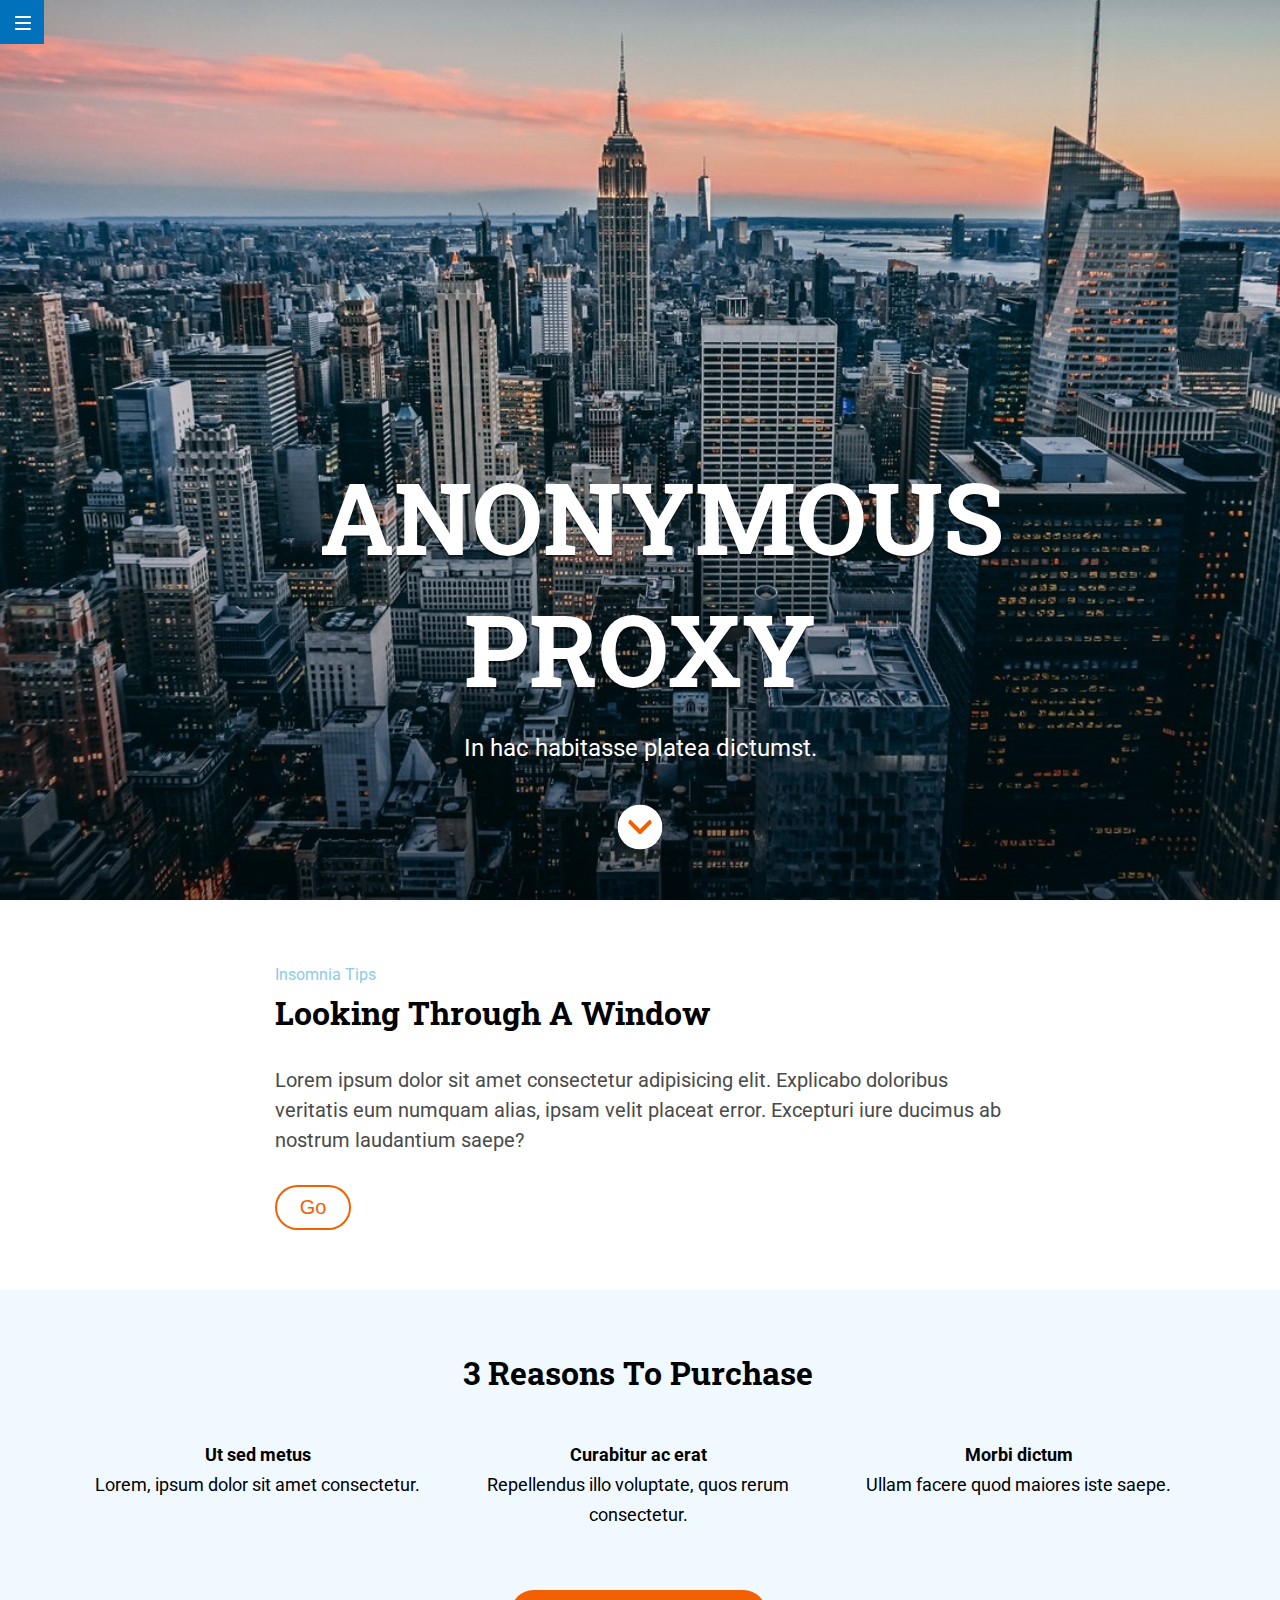
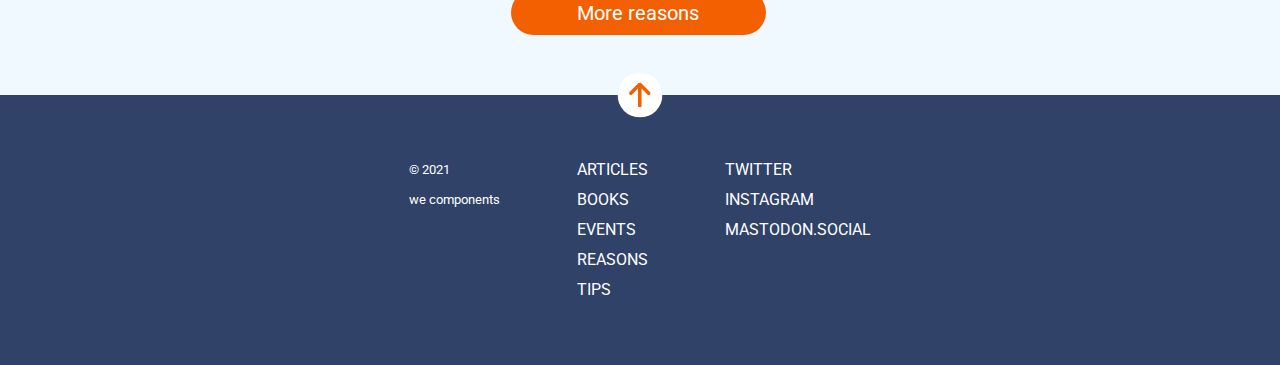
==== docs/index.html @ 7bc44d9e "Add changes reason section" ====
<!DOCTYPE html>
<html lang="es">
  <head>
    <meta charset="UTF-8" />
    <meta name="viewport" content="width=device-width, initial-scale=1" />
    <title>Adalab Web Starter Kit</title>
    <link rel="preconnect" href="https://fonts.gstatic.com">
    <link href="https://fonts.googleapis.com/css2?family=Roboto+Slab:wght@700&family=Roboto:wght@100&display=swap" rel="stylesheet"> 
    <link href="https://fonts.googleapis.com/css2?family=Roboto:wght@500&display=swap" rel="stylesheet"> 
    <link rel="stylesheet" href="./assets/css/main.css" />
    <link rel="icon" href="./assets/images/ico-menu.svg" />
    <link rel="stylesheet" href="https://use.fontawesome.com/releases/v5.15.3/css/all.css" integrity="sha384-SZXxX4whJ79/gErwcOYf+zWLeJdY/qpuqC4cAa9rOGUstPomtqpuNWT9wdPEn2fk" crossorigin="anonymous">
  </head>

  <body class="body-page">
    <div class="page">
      <header class="header-page">
        <div class="menu-ico">
          <nav class="header-nav">
            <ul>
              <li>
                <a class="link-ico" href="https://adalab.es/"><img class="img-ico" src="./assets/images/ico-menu.svg" alt="Navegador"></a>
              </li>
            </ul>
          </nav>
        </div>

        <div class="background-cover">
          <section class="cover">
            <h1 class="h1">anonymous proxy</h1>
              <p class="text-cover">in hac habitasse platea dictumst.</p>
            <div class="scroll-container">
              <img class="scroll-down" src="./assets/images/ico-scroll-down.svg" alt="Scroll down">
            </div>
          </section>
        </div>
      </header>

      <main class="main-page">
        <section class="looking-contain">
          <article class="looking-item">
            <p class="insomnia">insomnia tips</p>
            <h2 class="h2"> Looking through a window</h2>
            <p class="text">Lorem ipsum dolor sit amet consectetur adipisicing elit. Explicabo doloribus veritatis eum numquam alias, ipsam velit placeat error. Excepturi iure ducimus ab nostrum laudantium saepe?</p>
            <button class="go-button">go</button>
          </article>
        </section>

        <section class="main-reasons" >
          <h2 class="h2 reasons-title">3 reasons to purchase</h2>
            <article class="reasons-item">
              <h3 class="h3">ut sed metus</h3>
                <p class="text-reason">
                  lorem, ipsum dolor sit amet consectetur.
                </p>
            </article>
            <article class="reasons-item">
              <h3 class="h3">curabitur ac erat</h3>
                <p class="text-reason">
                  repellendus illo voluptate, quos rerum consectetur.
                </p>
            </article>
            <article class="reasons-item">
              <h3 class="h3">morbi dictum</h3>
                <p class="text-reason">
                  ullam facere quod maiores iste saepe.
                </p>
            </article>
            <button class="button-reasons">More reasons</button>
        </section>
      </main>

      <footer class="footer-page">
        <div class="footer-icon">
          <img class="scroll-up" src="./assets/images/ico-arrow.svg" alt="Scroll up">
        </div>

        <div class="nav-container">
          <nav class="nav1">
            <ul class="nav-footer">
              <li><a class="link-footer" href="https://adalab.es/" target="_blank" title="Articles">articles</a></li>
              <li><a class="link-footer" href="https://adalab.es/" target="_blank" title="Books">books</a></li>
              <li><a class="link-footer" href="https://adalab.es/" target="_blank" title="Events">events</a></li>
              <li><a class="link-footer" href="https://adalab.es/" target="_blank" title="Reasons">reasons</a></li>
              <li><a class="link-footer" href="https://adalab.es/" target="_blank" title="Tips">tips</a></li>
            </ul>
          </nav>
          <nav class="nav2">
            <ul class="nav-footer">
              <li><a class="link-footer" href="https://adalab.es/" target="_blank" title="Articles">twitter</a></li>
              <li><a class="link-footer" href="https://adalab.es/" target="_blank" title="Articles">instagram</a></li>
              <li><a class="link-footer" href="https://adalab.es/" target="_blank" title="Articles">mastodon.social</a></li>
            </ul>
          </nav>
        
          <div class="small-container">
            <small class="footer-small">
              &copy; 2021 
              <div>we <i class="heart fas fa-heart"></i>components</div>
            </small>
          </div>
      </div>
      </footer>

    </div>
  </body>
</html>
---- docs/assets/css/main.css ----
*{box-sizing:border-box;margin:0;padding:0}a{text-decoration:none}ul{list-style:none}.body-page{font-family:"Roboto",sans-serif}.link__adalab:hover{background-color:#099d8d;color:#fff}.link__github:hover{background-color:#CCC;color:#000}.header-page{height:100vh}.header-nav{width:44px;height:44px;background-color:#0271bc;position:fixed;top:0;display:flex;justify-content:flex-start}.menu-ico .link-ico{display:block;padding:15px}.background-cover{background-image:url("../images/cover.jpg");height:100vh;background-size:cover;background-repeat:no-repeat;background-position:center;width:100%}.cover{display:flex;flex-direction:column;justify-items:center;position:relative;top:50vh}.h1{text-transform:uppercase;font-family:"Roboto Slab",serif;font-size:42px;text-align:center;color:#ffffff;line-height:55px;padding-bottom:10px;text-shadow:0 2px rgba(0,0,0,0.2)}.text-cover{font-size:16px;text-align:center;color:#ffffff;padding-bottom:45px}.text-cover:first-letter{text-transform:uppercase}.scroll-down{width:45px;height:45px;border-radius:50%;background-color:#ffffff;padding:10px;position:absolute;left:50%;transform:translate(-50%, 50%)}@media all and (min-width: 768px){.h1{font-size:80px;line-height:106px;padding-bottom:20px}.text-cover{font-size:24px;padding-bottom:20px}}@media all and (min-width: 1200px){.h1{font-size:100px;line-height:132px;text-shadow:0 2px rgba(0,0,0,0.5)}.cover{display:flex;flex-direction:column;justify-items:center;width:50%;transform:translateX(50%)}}.looking-contain{padding:30px 15px 45px 15px}.insomnia{font-size:14px;line-height:30px;color:#8ccbea;text-transform:capitalize}.h2{font-family:"Roboto Slab",serif;font-size:24px;line-height:30px;color:#000000;padding-bottom:15px;text-transform:capitalize}.text{font-size:18px;line-height:30px;color:#4a4a4a;padding-bottom:30px}.go-button{height:45px;width:76px;border-radius:22.5px;border:solid 2px #f26002;color:#f26002;background-color:#ffffff;font-size:20px;text-transform:capitalize;font-weight:500}.main-reasons{display:grid;grid-template-columns:100%;grid-template-rows:1fr 1fr 1fr 1fr 1fr;background-color:#eff9ff;text-align:center;grid-row-gap:45px}.reasons-title{padding-top:30px;margin-bottom:0;padding-bottom:0}.reasons-item{text-align:center;padding-left:70px;padding-right:70px}.h3{font-size:18px;font-weight:bold;margin-bottom:0;line-height:30px}.h3::first-letter{text-transform:uppercase}.text-reason{font-size:18px;line-height:30px}.text-reason::first-letter{text-transform:uppercase}.button-reasons{font-family:"Roboto",sans-serif;font-size:20px;display:block;width:184px;height:45px;border-radius:22.5px;border-style:none;background-color:#f26002;color:#ffffff;margin:auto;margin-bottom:60px}@media all and (min-width: 768px){.looking-contain{padding:30px 39px 60px 39px}.h2{font-size:24px;line-height:30px;padding-bottom:30px}.main-reasons{display:grid;grid-template-columns:1fr 1fr 1fr;grid-template-rows:1fr 1fr 1fr;padding-left:39px;padding-right:39px;grid-column-gap:27.7px}.reasons-title{grid-column:span 3;padding-top:30px;padding-bottom:0}.reasons-item{padding:0}.button-reasons{grid-column:span 3;margin-bottom:60px}}@media all and (min-width: 1200px){.looking-contain{padding:60px 275px}.insomnia{font-size:16px}.h2{font-size:32px;line-height:45px}.text{font-size:20px}.main-reasons{padding-left:81.2px;padding-right:85px}.reasons-title{margin-top:30px}.button-reasons{width:255px;height:45px;margin-top:0;margin-bottom:60px}}.footer-page{background-color:#304268;color:#ffffff}.scroll-up{width:45px;height:45px;border-radius:50%;background-color:#ffffff;padding:10px;position:absolute;left:50%;transform:translate(-50%, -50%)}.nav-container{padding-top:60px;padding-bottom:30px}.nav-footer{display:block;width:100%;display:flex;flex-direction:column;justify-content:center;align-items:center}.link-footer{color:#ffffff;text-transform:uppercase;font-size:16px;line-height:30px}.nav1{padding-bottom:30px}.small-container{padding-top:30px;padding-bottom:45px}.footer-small{display:block;text-align:center;line-height:30px}.heart{color:#ca1a1a}@media all and (min-width: 768px){.nav-container{display:flex;flex-direction:row;justify-content:space-around}.nav-footer{display:block}.small-container{order:-1;padding-top:0}.footer-small{text-align:left}}@media all and (min-width: 1200px){.footer-page{padding-left:370px;padding-right:370px}}.main__list{padding-left:2rem;padding-bottom:20px}
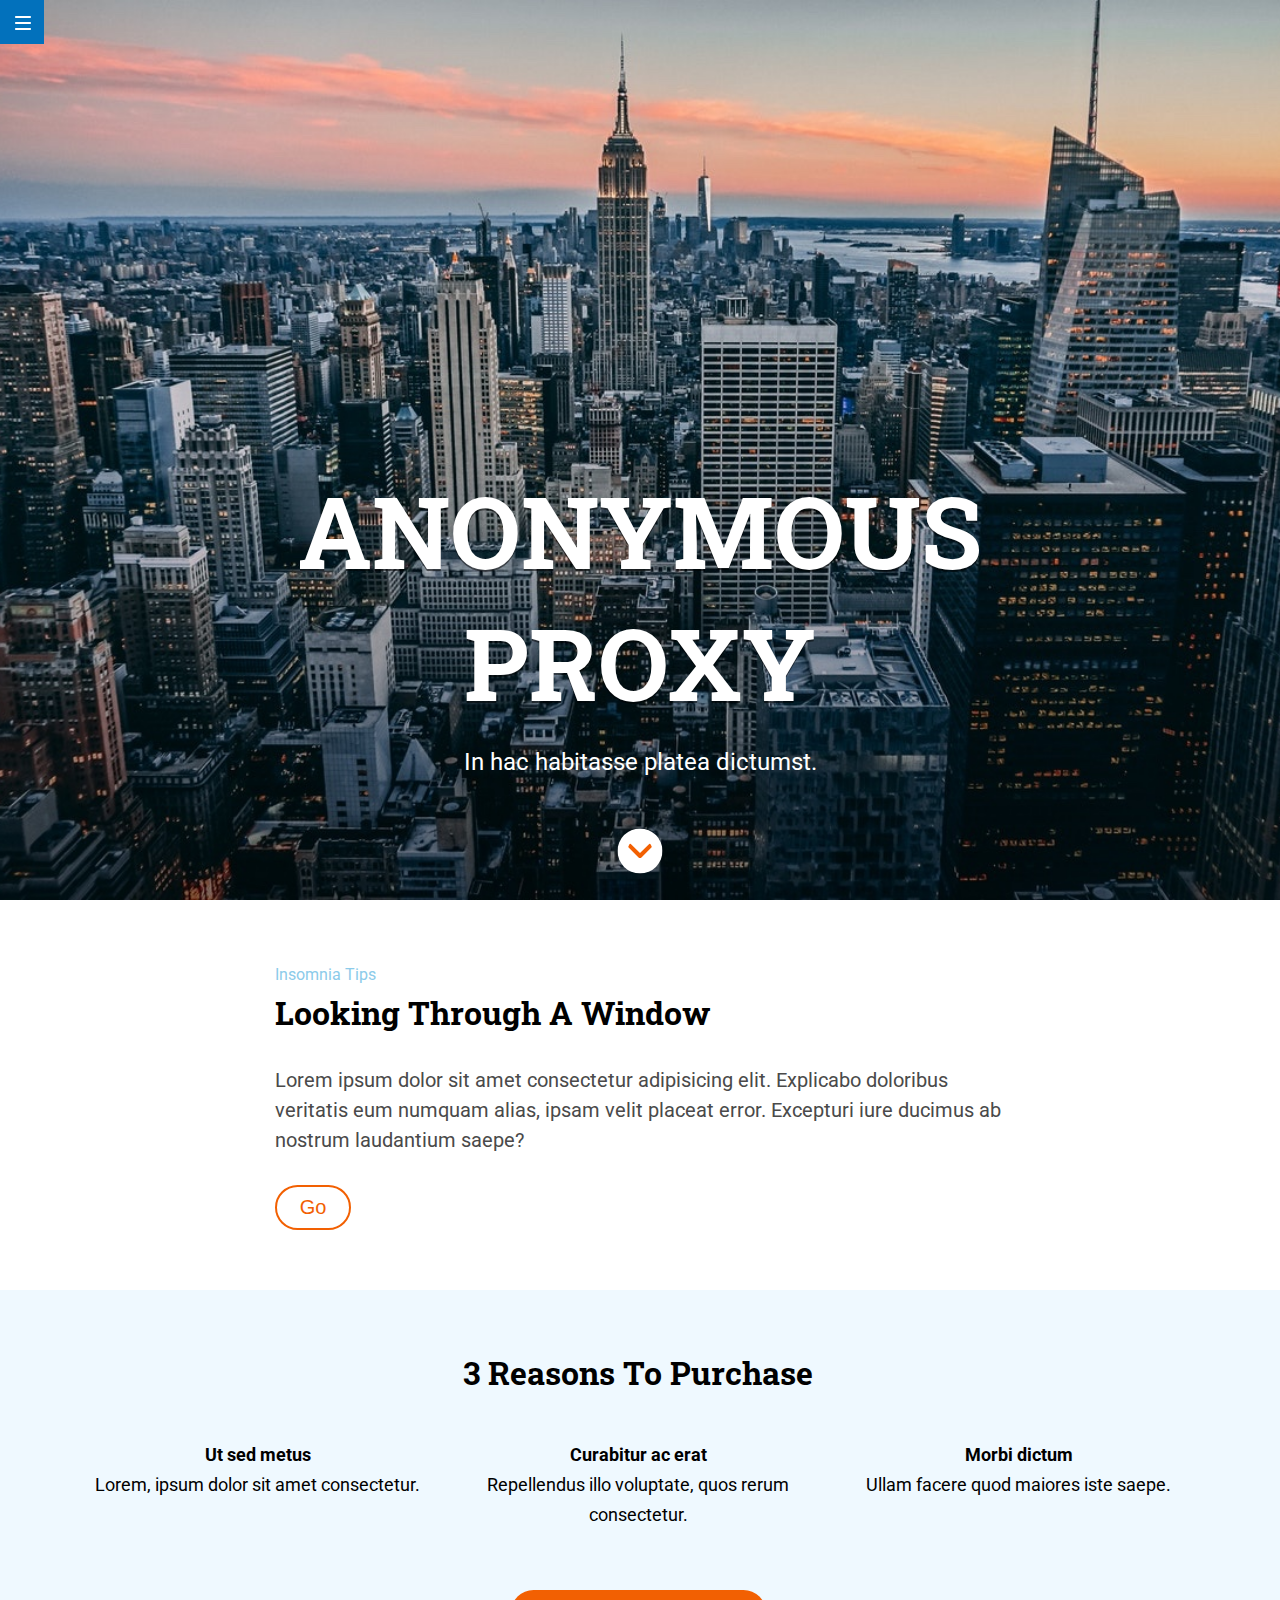
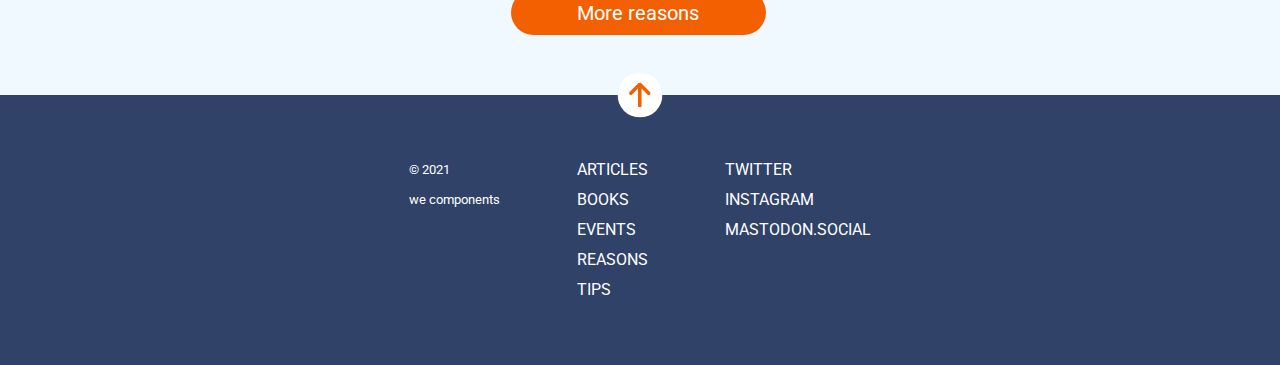
==== commit c8950d8e: "Add changes hero" ====
--- a/docs/index.html
+++ b/docs/index.html
@@ -15,7 +15,7 @@
   <body class="body-page">
     <div class="page">
       <header class="header-page">
-        <div class="menu-ico">
+        <div class="menu-ico rowlink" id="nav">
           <nav class="header-nav">
             <ul>
               <li>
@@ -29,11 +29,14 @@
           <section class="cover">
             <h1 class="h1">anonymous proxy</h1>
               <p class="text-cover">in hac habitasse platea dictumst.</p>
+
             <div class="scroll-container">
-              <img class="scroll-down" src="./assets/images/ico-scroll-down.svg" alt="Scroll down">
+              <a href="./index.html#reasons" class="hero-icolink">
+                <img class="scroll-down" src="./assets/images/ico-scroll-down.svg" alt="Scroll down">
+              </a>
             </div>
           </section>
-        </div>
+          </div>
       </header>
 
       <main class="main-page">
@@ -46,7 +49,7 @@
           </article>
         </section>
 
-        <section class="main-reasons" >
+        <section class="main-reasons hero-icolink" id="reasons">
           <h2 class="h2 reasons-title">3 reasons to purchase</h2>
             <article class="reasons-item">
               <h3 class="h3">ut sed metus</h3>
@@ -72,7 +75,9 @@
 
       <footer class="footer-page">
         <div class="footer-icon">
-          <img class="scroll-up" src="./assets/images/ico-arrow.svg" alt="Scroll up">
+          <a href="./index.html#nav" class="rowlink">
+            <img class="scroll-up" src="./assets/images/ico-arrow.svg" alt="Scroll up">
+          </a>
         </div>
 
         <div class="nav-container">
--- a/docs/assets/css/main.css
+++ b/docs/assets/css/main.css
@@ -1 +1 @@
-*{box-sizing:border-box;margin:0;padding:0}a{text-decoration:none}ul{list-style:none}.body-page{font-family:"Roboto",sans-serif}.link__adalab:hover{background-color:#099d8d;color:#fff}.link__github:hover{background-color:#CCC;color:#000}.header-page{height:100vh}.header-nav{width:44px;height:44px;background-color:#0271bc;position:fixed;top:0;display:flex;justify-content:flex-start}.menu-ico .link-ico{display:block;padding:15px}.background-cover{background-image:url("../images/cover.jpg");height:100vh;background-size:cover;background-repeat:no-repeat;background-position:center;width:100%}.cover{display:flex;flex-direction:column;justify-items:center;position:relative;top:50vh}.h1{text-transform:uppercase;font-family:"Roboto Slab",serif;font-size:42px;text-align:center;color:#ffffff;line-height:55px;padding-bottom:10px;text-shadow:0 2px rgba(0,0,0,0.2)}.text-cover{font-size:16px;text-align:center;color:#ffffff;padding-bottom:45px}.text-cover:first-letter{text-transform:uppercase}.scroll-down{width:45px;height:45px;border-radius:50%;background-color:#ffffff;padding:10px;position:absolute;left:50%;transform:translate(-50%, 50%)}@media all and (min-width: 768px){.h1{font-size:80px;line-height:106px;padding-bottom:20px}.text-cover{font-size:24px;padding-bottom:20px}}@media all and (min-width: 1200px){.h1{font-size:100px;line-height:132px;text-shadow:0 2px rgba(0,0,0,0.5)}.cover{display:flex;flex-direction:column;justify-items:center;width:50%;transform:translateX(50%)}}.looking-contain{padding:30px 15px 45px 15px}.insomnia{font-size:14px;line-height:30px;color:#8ccbea;text-transform:capitalize}.h2{font-family:"Roboto Slab",serif;font-size:24px;line-height:30px;color:#000000;padding-bottom:15px;text-transform:capitalize}.text{font-size:18px;line-height:30px;color:#4a4a4a;padding-bottom:30px}.go-button{height:45px;width:76px;border-radius:22.5px;border:solid 2px #f26002;color:#f26002;background-color:#ffffff;font-size:20px;text-transform:capitalize;font-weight:500}.main-reasons{display:grid;grid-template-columns:100%;grid-template-rows:1fr 1fr 1fr 1fr 1fr;background-color:#eff9ff;text-align:center;grid-row-gap:45px}.reasons-title{padding-top:30px;margin-bottom:0;padding-bottom:0}.reasons-item{text-align:center;padding-left:70px;padding-right:70px}.h3{font-size:18px;font-weight:bold;margin-bottom:0;line-height:30px}.h3::first-letter{text-transform:uppercase}.text-reason{font-size:18px;line-height:30px}.text-reason::first-letter{text-transform:uppercase}.button-reasons{font-family:"Roboto",sans-serif;font-size:20px;display:block;width:184px;height:45px;border-radius:22.5px;border-style:none;background-color:#f26002;color:#ffffff;margin:auto;margin-bottom:60px}@media all and (min-width: 768px){.looking-contain{padding:30px 39px 60px 39px}.h2{font-size:24px;line-height:30px;padding-bottom:30px}.main-reasons{display:grid;grid-template-columns:1fr 1fr 1fr;grid-template-rows:1fr 1fr 1fr;padding-left:39px;padding-right:39px;grid-column-gap:27.7px}.reasons-title{grid-column:span 3;padding-top:30px;padding-bottom:0}.reasons-item{padding:0}.button-reasons{grid-column:span 3;margin-bottom:60px}}@media all and (min-width: 1200px){.looking-contain{padding:60px 275px}.insomnia{font-size:16px}.h2{font-size:32px;line-height:45px}.text{font-size:20px}.main-reasons{padding-left:81.2px;padding-right:85px}.reasons-title{margin-top:30px}.button-reasons{width:255px;height:45px;margin-top:0;margin-bottom:60px}}.footer-page{background-color:#304268;color:#ffffff}.scroll-up{width:45px;height:45px;border-radius:50%;background-color:#ffffff;padding:10px;position:absolute;left:50%;transform:translate(-50%, -50%)}.nav-container{padding-top:60px;padding-bottom:30px}.nav-footer{display:block;width:100%;display:flex;flex-direction:column;justify-content:center;align-items:center}.link-footer{color:#ffffff;text-transform:uppercase;font-size:16px;line-height:30px}.nav1{padding-bottom:30px}.small-container{padding-top:30px;padding-bottom:45px}.footer-small{display:block;text-align:center;line-height:30px}.heart{color:#ca1a1a}@media all and (min-width: 768px){.nav-container{display:flex;flex-direction:row;justify-content:space-around}.nav-footer{display:block}.small-container{order:-1;padding-top:0}.footer-small{text-align:left}}@media all and (min-width: 1200px){.footer-page{padding-left:370px;padding-right:370px}}.main__list{padding-left:2rem;padding-bottom:20px}
+*{box-sizing:border-box;margin:0;padding:0}a{text-decoration:none}ul{list-style:none}.body-page{font-family:"Roboto",sans-serif}.link__adalab:hover{background-color:#099d8d;color:#fff}.link__github:hover{background-color:#CCC;color:#000}.header-page{height:100vh}.header-nav{width:44px;height:44px;background-color:#0271bc;position:fixed;top:0;display:flex;justify-content:flex-start}.menu-ico .link-ico{display:block;padding:15px}.background-cover{background-image:url("../images/cover.jpg");height:100vh;background-size:cover;background-repeat:no-repeat;background-position:center;width:100%}.cover{height:100vh;display:flex;flex-direction:column;justify-content:flex-end;align-items:center}.h1{text-transform:uppercase;font-family:"Roboto Slab",serif;font-size:42px;text-align:center;color:#ffffff;word-spacing:100vw;line-height:55px;padding-bottom:10px;text-shadow:0 2px rgba(0,0,0,0.2)}.text-cover{font-size:16px;text-align:center;color:#ffffff;padding-bottom:45px}.text-cover:first-letter{text-transform:uppercase}.scroll-container{padding-bottom:53px}.scroll-down{width:45px;height:45px;border-radius:50%;background-color:#ffffff;padding:10px;position:relative;left:50%;transform:translate(-50%, 50%)}@media all and (min-width: 768px){.h1{font-size:80px;line-height:106px;padding-bottom:20px}.text-cover{font-size:24px;padding-bottom:30px}.scroll-container{padding-bottom:45px}}@media all and (min-width: 1200px){.h1{font-size:100px;line-height:132px;text-shadow:0 2px rgba(0,0,0,0.5)}.cover{display:flex;flex-direction:column;justify-items:flex-end;align-items:center}}.looking-contain{padding:30px 15px 45px 15px}.insomnia{font-size:14px;line-height:30px;color:#8ccbea;text-transform:capitalize}.h2{font-family:"Roboto Slab",serif;font-size:24px;line-height:30px;color:#000000;padding-bottom:15px;text-transform:capitalize}.text{font-size:18px;line-height:30px;color:#4a4a4a;padding-bottom:30px}.go-button{height:45px;width:76px;border-radius:22.5px;border:solid 2px #f26002;color:#f26002;background-color:#ffffff;font-size:20px;text-transform:capitalize;font-weight:500}.main-reasons{display:grid;grid-template-columns:100%;grid-template-rows:1fr 1fr 1fr 1fr 1fr;background-color:#eff9ff;text-align:center;grid-row-gap:45px}.reasons-title{padding-top:30px;margin-bottom:0;padding-bottom:0}.reasons-item{text-align:center;padding-left:70px;padding-right:70px}.h3{font-size:18px;font-weight:bold;margin-bottom:0;line-height:30px}.h3::first-letter{text-transform:uppercase}.text-reason{font-size:18px;line-height:30px}.text-reason::first-letter{text-transform:uppercase}.button-reasons{font-family:"Roboto",sans-serif;font-size:20px;display:block;width:184px;height:45px;border-radius:22.5px;border-style:none;background-color:#f26002;color:#ffffff;margin:auto;margin-bottom:60px}@media all and (min-width: 768px){.looking-contain{padding:30px 39px 60px 39px}.h2{font-size:24px;line-height:30px;padding-bottom:30px}.main-reasons{display:grid;grid-template-columns:1fr 1fr 1fr;grid-template-rows:1fr 1fr 1fr;padding-left:39px;padding-right:39px;grid-column-gap:27.7px}.reasons-title{grid-column:span 3;padding-top:30px;padding-bottom:0}.reasons-item{padding:0}.button-reasons{grid-column:span 3;margin-bottom:60px}}@media all and (min-width: 1200px){.looking-contain{padding:60px 275px}.insomnia{font-size:16px}.h2{font-size:32px;line-height:45px}.text{font-size:20px}.main-reasons{padding-left:81.2px;padding-right:85px}.reasons-title{margin-top:30px}.button-reasons{width:255px;height:45px;margin-top:0;margin-bottom:60px}}.footer-page{background-color:#304268;color:#ffffff}.scroll-up{width:45px;height:45px;border-radius:50%;background-color:#ffffff;padding:10px;position:absolute;left:50%;transform:translate(-50%, -50%)}.nav-container{padding-top:60px;padding-bottom:30px}.nav-footer{display:block;width:100%;display:flex;flex-direction:column;justify-content:center;align-items:center}.link-footer{color:#ffffff;text-transform:uppercase;font-size:16px;line-height:30px}.nav1{padding-bottom:30px}.small-container{padding-top:30px;padding-bottom:45px}.footer-small{display:block;text-align:center;line-height:30px}.heart{color:#ca1a1a}@media all and (min-width: 768px){.nav-container{display:flex;flex-direction:row;justify-content:space-around}.nav-footer{display:block}.small-container{order:-1;padding-top:0}.footer-small{text-align:left}}@media all and (min-width: 1200px){.footer-page{padding-left:370px;padding-right:370px}}.main__list{padding-left:2rem;padding-bottom:20px}
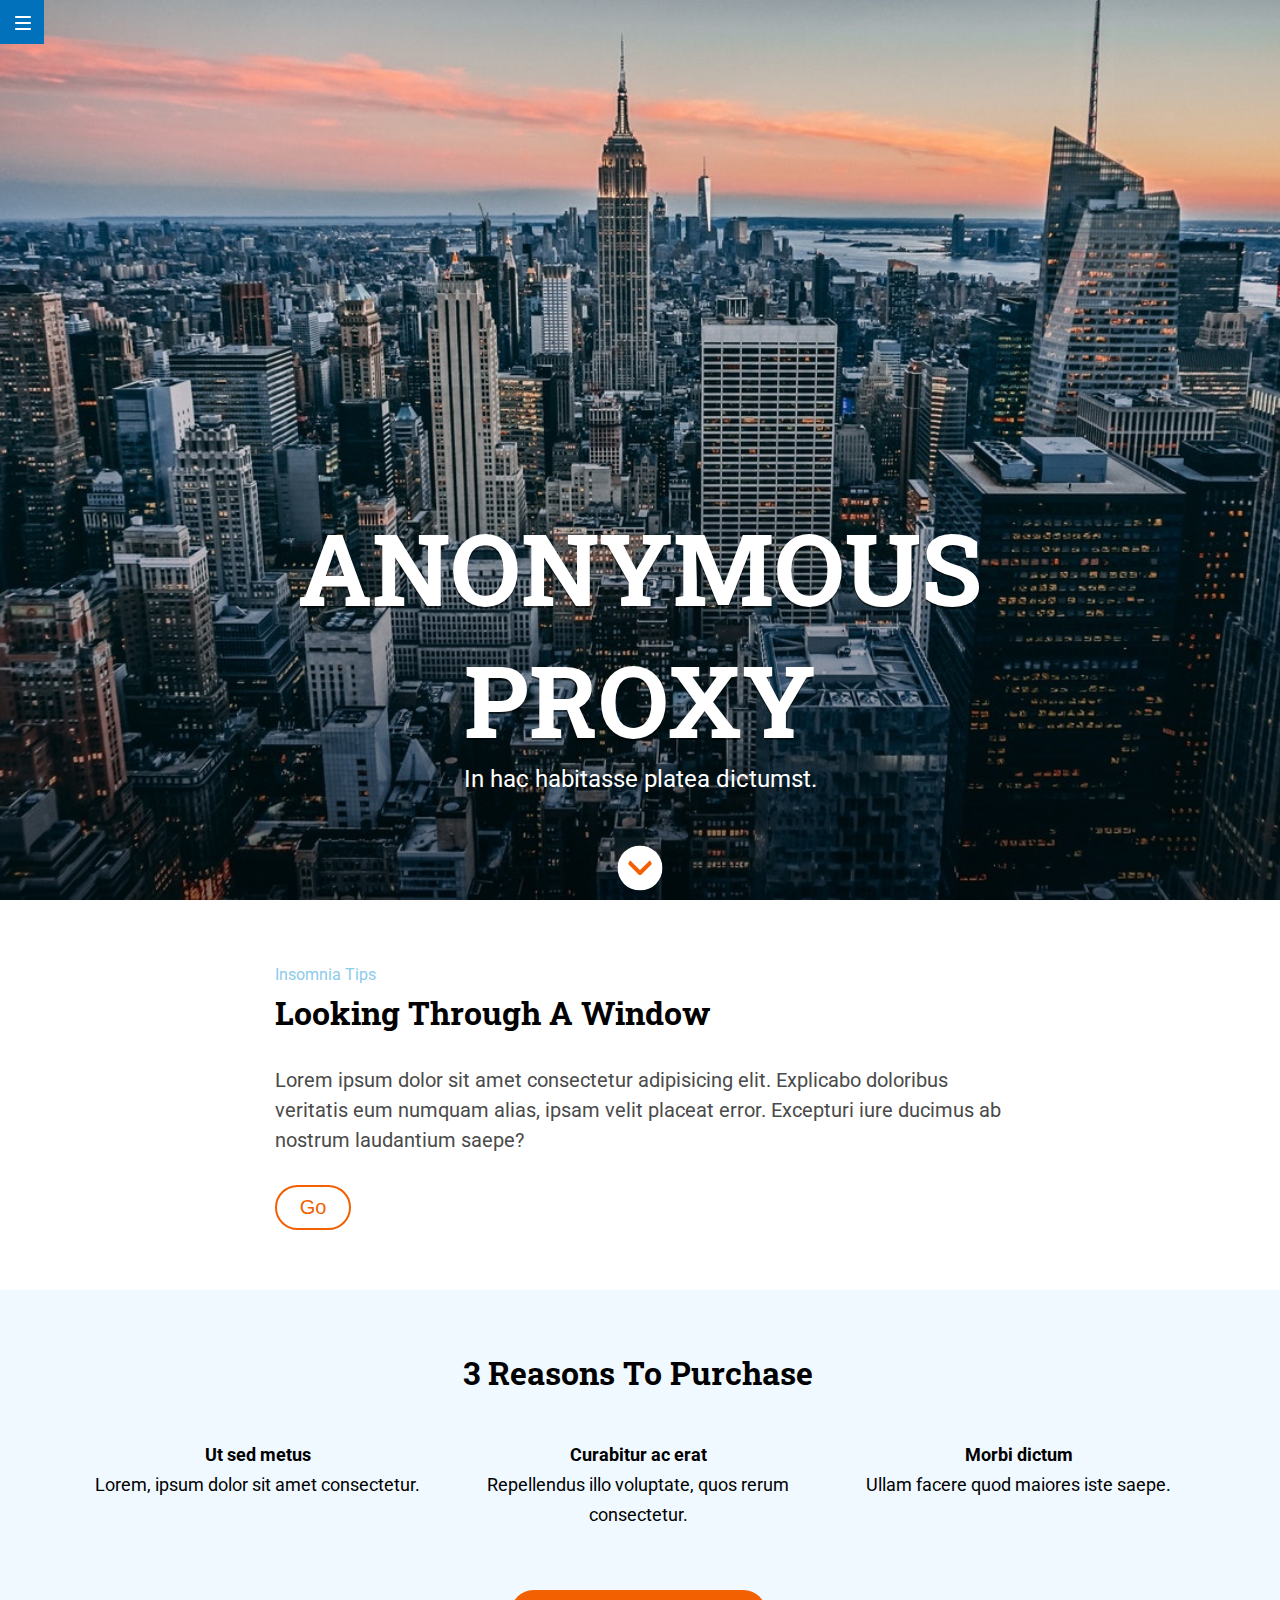
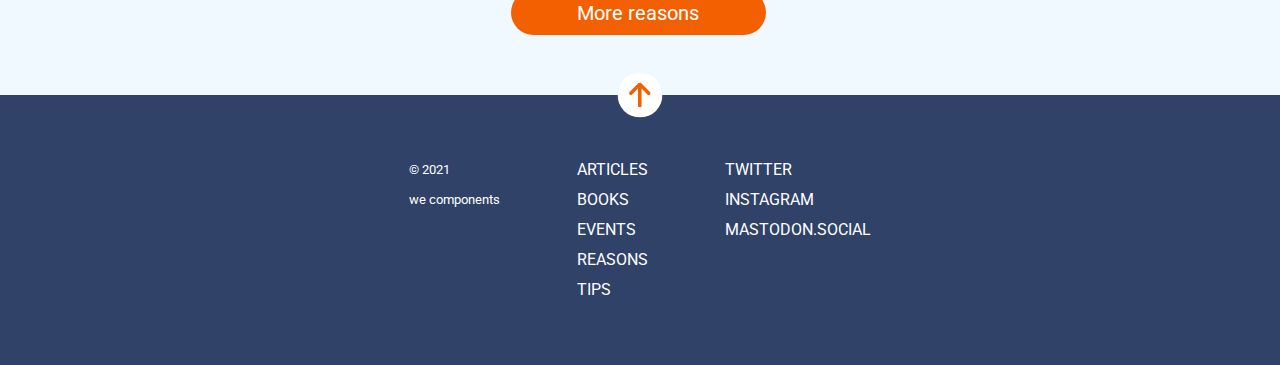
==== commit f49b638f: "Add link partial" ====
--- a/docs/index.html
+++ b/docs/index.html
@@ -83,11 +83,26 @@
         <div class="nav-container">
           <nav class="nav1">
             <ul class="nav-footer">
-              <li><a class="link-footer" href="https://adalab.es/" target="_blank" title="Articles">articles</a></li>
-              <li><a class="link-footer" href="https://adalab.es/" target="_blank" title="Books">books</a></li>
-              <li><a class="link-footer" href="https://adalab.es/" target="_blank" title="Events">events</a></li>
-              <li><a class="link-footer" href="https://adalab.es/" target="_blank" title="Reasons">reasons</a></li>
-              <li><a class="link-footer" href="https://adalab.es/" target="_blank" title="Tips">tips</a></li>
+              <li>
+                <a class="link-footer" href="https://adalab.es/" target="_blank" title="Articles">articles</a>
+
+              </li>
+              <li>
+                <a class="link-footer" href="https://adalab.es/" target="_blank" title="Books">books</a>
+
+              </li>
+              <li>
+                <a class="link-footer" href="https://adalab.es/" target="_blank" title="Events">events</a>
+
+              </li>
+              <li>
+                <a class="link-footer" href="https://adalab.es/" target="_blank" title="Reasons">reasons</a>
+
+              </li>
+              <li>
+                <a class="link-footer" href="https://adalab.es/" target="_blank" title="Tips">tips</a>
+
+              </li>
             </ul>
           </nav>
           <nav class="nav2">
--- a/docs/assets/css/main.css
+++ b/docs/assets/css/main.css
@@ -1 +1 @@
-*{box-sizing:border-box;margin:0;padding:0}a{text-decoration:none}ul{list-style:none}.body-page{font-family:"Roboto",sans-serif}.link__adalab:hover{background-color:#099d8d;color:#fff}.link__github:hover{background-color:#CCC;color:#000}.header-page{height:100vh}.header-nav{width:44px;height:44px;background-color:#0271bc;position:fixed;top:0;display:flex;justify-content:flex-start}.menu-ico .link-ico{display:block;padding:15px}.background-cover{background-image:url("../images/cover.jpg");height:100vh;background-size:cover;background-repeat:no-repeat;background-position:center;width:100%}.cover{height:100vh;display:flex;flex-direction:column;justify-content:flex-end;align-items:center}.h1{text-transform:uppercase;font-family:"Roboto Slab",serif;font-size:42px;text-align:center;color:#ffffff;word-spacing:100vw;line-height:55px;padding-bottom:10px;text-shadow:0 2px rgba(0,0,0,0.2)}.text-cover{font-size:16px;text-align:center;color:#ffffff;padding-bottom:45px}.text-cover:first-letter{text-transform:uppercase}.scroll-container{padding-bottom:53px}.scroll-down{width:45px;height:45px;border-radius:50%;background-color:#ffffff;padding:10px;position:relative;left:50%;transform:translate(-50%, 50%)}@media all and (min-width: 768px){.h1{font-size:80px;line-height:106px;padding-bottom:20px}.text-cover{font-size:24px;padding-bottom:30px}.scroll-container{padding-bottom:45px}}@media all and (min-width: 1200px){.h1{font-size:100px;line-height:132px;text-shadow:0 2px rgba(0,0,0,0.5)}.cover{display:flex;flex-direction:column;justify-items:flex-end;align-items:center}}.looking-contain{padding:30px 15px 45px 15px}.insomnia{font-size:14px;line-height:30px;color:#8ccbea;text-transform:capitalize}.h2{font-family:"Roboto Slab",serif;font-size:24px;line-height:30px;color:#000000;padding-bottom:15px;text-transform:capitalize}.text{font-size:18px;line-height:30px;color:#4a4a4a;padding-bottom:30px}.go-button{height:45px;width:76px;border-radius:22.5px;border:solid 2px #f26002;color:#f26002;background-color:#ffffff;font-size:20px;text-transform:capitalize;font-weight:500}.main-reasons{display:grid;grid-template-columns:100%;grid-template-rows:1fr 1fr 1fr 1fr 1fr;background-color:#eff9ff;text-align:center;grid-row-gap:45px}.reasons-title{padding-top:30px;margin-bottom:0;padding-bottom:0}.reasons-item{text-align:center;padding-left:70px;padding-right:70px}.h3{font-size:18px;font-weight:bold;margin-bottom:0;line-height:30px}.h3::first-letter{text-transform:uppercase}.text-reason{font-size:18px;line-height:30px}.text-reason::first-letter{text-transform:uppercase}.button-reasons{font-family:"Roboto",sans-serif;font-size:20px;display:block;width:184px;height:45px;border-radius:22.5px;border-style:none;background-color:#f26002;color:#ffffff;margin:auto;margin-bottom:60px}@media all and (min-width: 768px){.looking-contain{padding:30px 39px 60px 39px}.h2{font-size:24px;line-height:30px;padding-bottom:30px}.main-reasons{display:grid;grid-template-columns:1fr 1fr 1fr;grid-template-rows:1fr 1fr 1fr;padding-left:39px;padding-right:39px;grid-column-gap:27.7px}.reasons-title{grid-column:span 3;padding-top:30px;padding-bottom:0}.reasons-item{padding:0}.button-reasons{grid-column:span 3;margin-bottom:60px}}@media all and (min-width: 1200px){.looking-contain{padding:60px 275px}.insomnia{font-size:16px}.h2{font-size:32px;line-height:45px}.text{font-size:20px}.main-reasons{padding-left:81.2px;padding-right:85px}.reasons-title{margin-top:30px}.button-reasons{width:255px;height:45px;margin-top:0;margin-bottom:60px}}.footer-page{background-color:#304268;color:#ffffff}.scroll-up{width:45px;height:45px;border-radius:50%;background-color:#ffffff;padding:10px;position:absolute;left:50%;transform:translate(-50%, -50%)}.nav-container{padding-top:60px;padding-bottom:30px}.nav-footer{display:block;width:100%;display:flex;flex-direction:column;justify-content:center;align-items:center}.link-footer{color:#ffffff;text-transform:uppercase;font-size:16px;line-height:30px}.nav1{padding-bottom:30px}.small-container{padding-top:30px;padding-bottom:45px}.footer-small{display:block;text-align:center;line-height:30px}.heart{color:#ca1a1a}@media all and (min-width: 768px){.nav-container{display:flex;flex-direction:row;justify-content:space-around}.nav-footer{display:block}.small-container{order:-1;padding-top:0}.footer-small{text-align:left}}@media all and (min-width: 1200px){.footer-page{padding-left:370px;padding-right:370px}}.main__list{padding-left:2rem;padding-bottom:20px}
+*{box-sizing:border-box;margin:0;padding:0}a{text-decoration:none}ul{list-style:none}.link__adalab:hover{background-color:#099d8d;color:#fff}.link__github:hover{background-color:#CCC;color:#000}.header-page{height:100vh}.header-nav{width:44px;height:44px;background-color:#0271bc;position:fixed;top:0;display:flex;justify-content:flex-start}.menu-ico .link-ico{display:block;padding:15px}.background-cover{background-image:url("../images/cover.jpg");height:100vh;background-size:cover;background-repeat:no-repeat;background-position:center;width:100%}.cover{height:100vh;display:flex;flex-direction:column;justify-content:flex-end;align-items:center}.h1{text-transform:uppercase;font-family:"Roboto Slab",serif;font-size:42px;text-align:center;color:#ffffff;word-spacing:100vw;line-height:55px;padding-bottom:10px;text-shadow:0 2px rgba(0,0,0,0.2)}.text-cover{font-size:16px;text-align:center;color:#ffffff;padding-bottom:45px}.text-cover:first-letter{text-transform:uppercase}.scroll-container{margin-bottom:68.3px}.scroll-down{width:45px;height:45px;border-radius:50%;background-color:#ffffff;padding:10px;position:relative;left:50%;transform:translate(-50%, 50%)}@media all and (min-width: 768px){.h1{font-size:80px;line-height:106px;padding-bottom:20px}.text-cover{font-size:24px;padding-bottom:30px}.scroll-container{margin-bottom:60.3px}}@media all and (min-width: 1200px){.h1{font-size:100px;line-height:132px;text-shadow:0 2px rgba(0,0,0,0.5);padding-bottom:0}.cover{display:flex;flex-direction:column;justify-items:flex-end;align-items:center}.scroll-container{margin-bottom:28.3px}}.body-page{font-family:"Roboto",sans-serif}.looking-contain{padding:30px 15px 45px 15px;background-color:#fff}.insomnia{font-size:14px;line-height:30px;color:#8ccbea;text-transform:capitalize}.h2{font-family:"Roboto Slab",serif;font-size:24px;line-height:30px;color:#000000;padding-bottom:15px;text-transform:capitalize}.text{font-size:18px;line-height:30px;color:#4a4a4a;padding-bottom:30px}.go-button{height:45px;width:76px;border-radius:22.5px;border:solid 2px #f26002;color:#f26002;background-color:#ffffff;font-size:20px;text-transform:capitalize;font-weight:500}.main-reasons{display:grid;grid-template-columns:100%;grid-template-rows:1fr 1fr 1fr 1fr 1fr;background-color:#eff9ff;text-align:center;grid-row-gap:45px}.reasons-title{padding-top:30px;margin-bottom:0;padding-bottom:0}.reasons-item{text-align:center;padding-left:70px;padding-right:70px}.h3{font-size:18px;font-weight:bold;margin-bottom:0;line-height:30px}.h3::first-letter{text-transform:uppercase}.text-reason{font-size:18px;line-height:30px}.text-reason::first-letter{text-transform:uppercase}.button-reasons{font-family:"Roboto",sans-serif;font-size:20px;display:block;width:184px;height:45px;border-radius:22.5px;border-style:none;background-color:#f26002;color:#ffffff;margin:auto;margin-bottom:60px}@media all and (min-width: 768px){.looking-contain{padding:30px 39px 60px 39px}.h2{font-size:24px;line-height:30px;padding-bottom:30px}.main-reasons{display:grid;grid-template-columns:1fr 1fr 1fr;grid-template-rows:1fr 1fr 1fr;padding-left:39px;padding-right:39px;grid-column-gap:27.7px}.reasons-title{grid-column:span 3;padding-top:30px;padding-bottom:0}.reasons-item{padding:0}.button-reasons{grid-column:span 3;margin-bottom:60px}}@media all and (min-width: 1200px){.looking-contain{padding:60px 275px}.insomnia{font-size:16px}.h2{font-size:32px;line-height:45px}.text{font-size:20px}.main-reasons{padding-left:81.2px;padding-right:85px}.reasons-title{margin-top:30px}.button-reasons{width:255px;height:45px;margin-top:0;margin-bottom:60px}}.footer-page{background-color:#304268;color:#ffffff}.scroll-up{width:45px;height:45px;border-radius:50%;background-color:#ffffff;padding:10px;position:absolute;left:50%;transform:translate(-50%, -50%)}.nav-container{padding-top:60px;padding-bottom:30px}.nav-footer{display:block;width:100%;display:flex;flex-direction:column;justify-content:center;align-items:center}.link-footer{color:#ffffff;text-transform:uppercase;font-size:16px;line-height:30px}.nav1{padding-bottom:30px}.small-container{padding-top:30px;padding-bottom:45px}.footer-small{display:block;text-align:center;line-height:30px}.heart{color:#ca1a1a}@media all and (min-width: 768px){.nav-container{display:flex;flex-direction:row;justify-content:space-around}.nav-footer{display:block}.small-container{order:-1;padding-top:0}.footer-small{text-align:left}}@media all and (min-width: 1200px){.footer-page{padding-left:370px;padding-right:370px}}.main__list{padding-left:2rem;padding-bottom:20px}
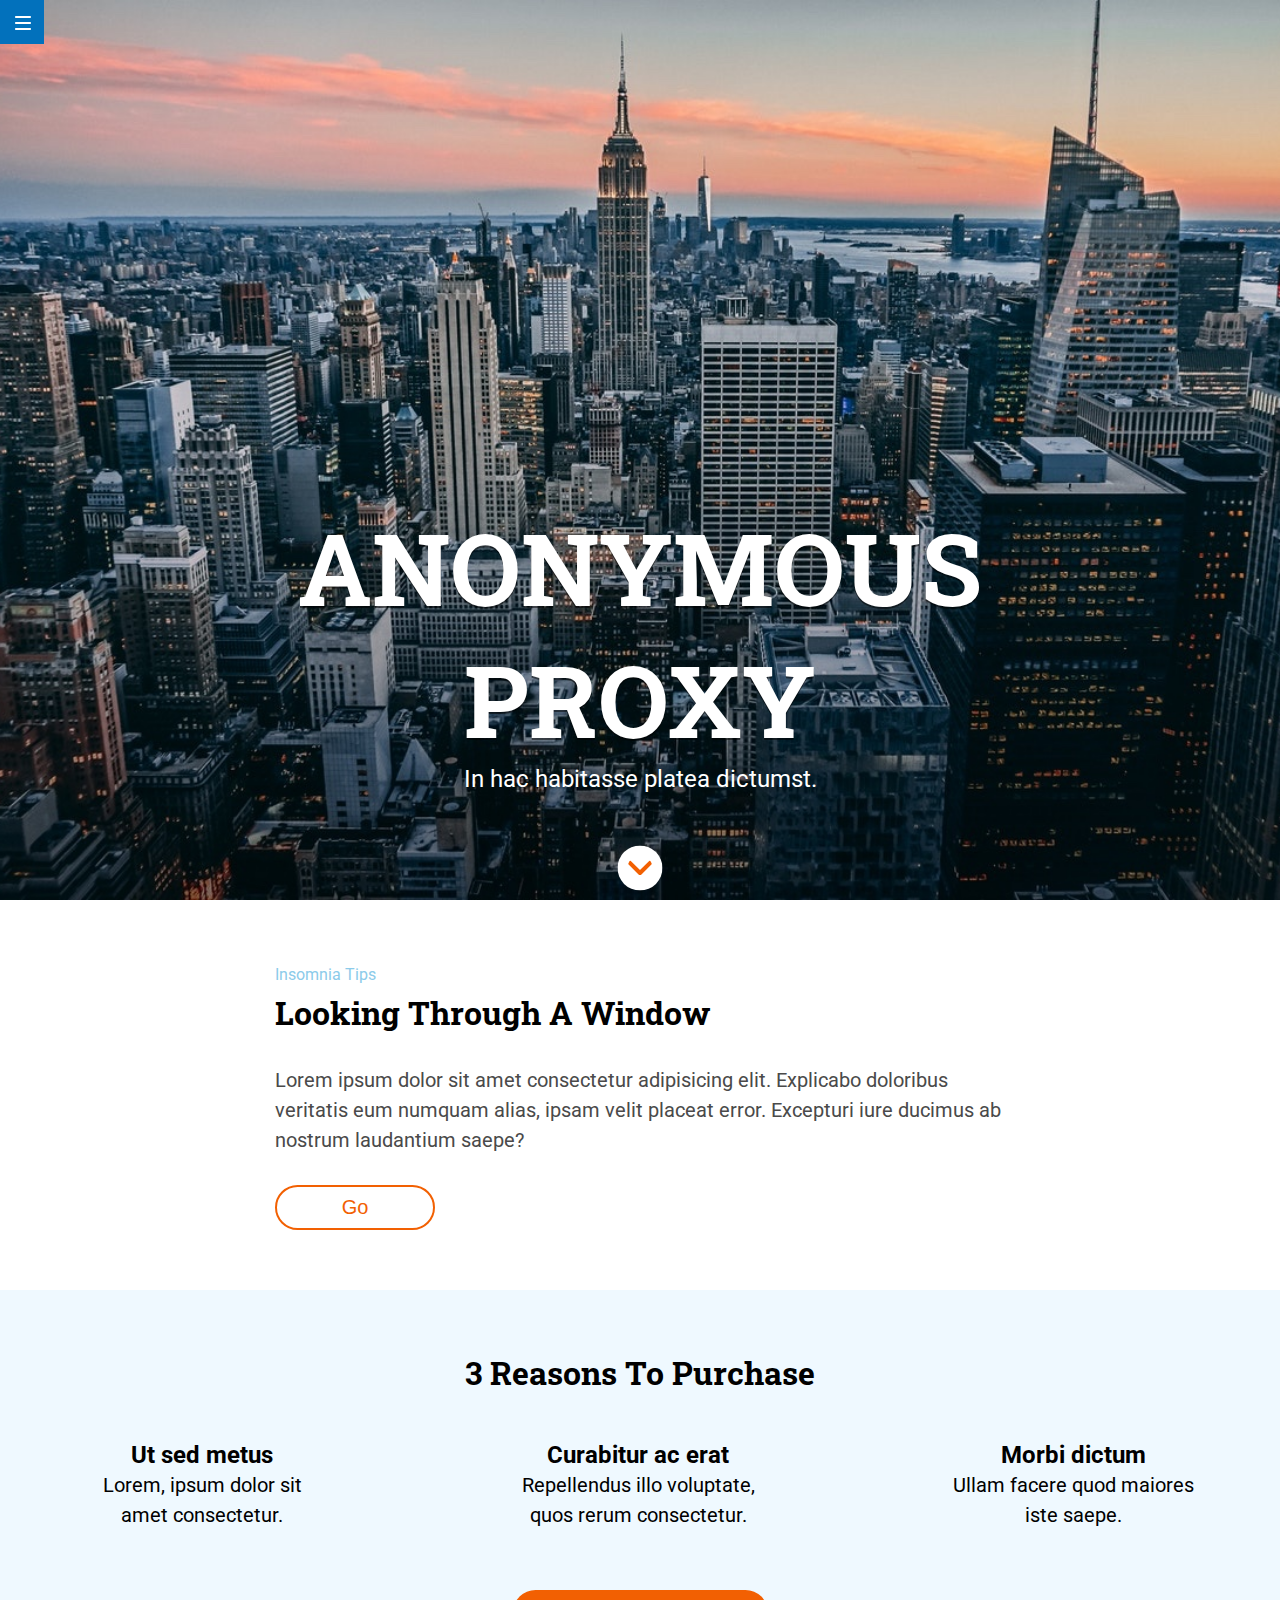
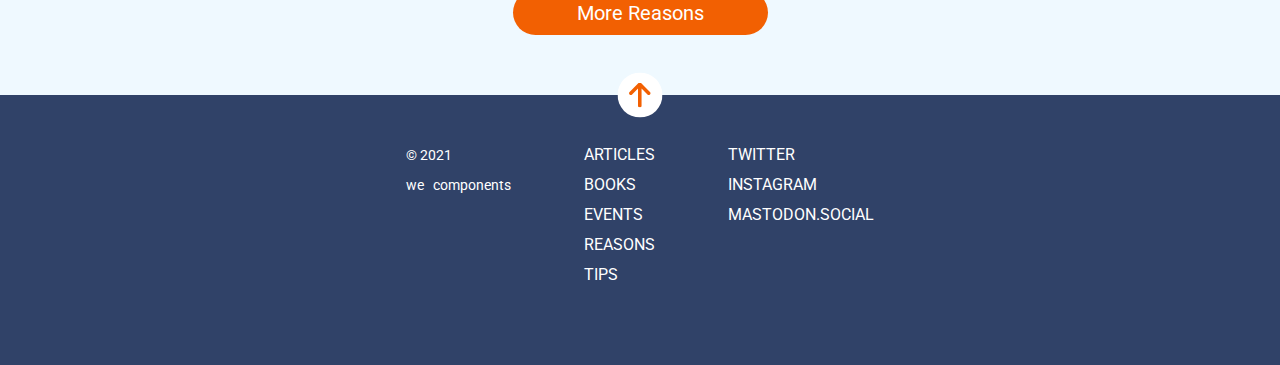
==== commit 718fc017: "Add change hero" ====
--- a/docs/index.html
+++ b/docs/index.html
@@ -5,8 +5,9 @@
     <meta name="viewport" content="width=device-width, initial-scale=1" />
     <title>Adalab Web Starter Kit</title>
     <link rel="preconnect" href="https://fonts.gstatic.com">
-    <link href="https://fonts.googleapis.com/css2?family=Roboto+Slab:wght@700&family=Roboto:wght@100&display=swap" rel="stylesheet"> 
-    <link href="https://fonts.googleapis.com/css2?family=Roboto:wght@500&display=swap" rel="stylesheet"> 
+    <link href="https://fonts.googleapis.com/css2?family=Roboto&family=Roboto+Slab:wght@700&display=swap" rel="stylesheet"> 
+    <link href="https://fonts.googleapis.com/css2?family=Roboto:wght@500&display=swap" rel="stylesheet">
+    <link href="https://fonts.googleapis.com/css2?family=Roboto&display=swap" rel="stylesheet">
     <link rel="stylesheet" href="./assets/css/main.css" />
     <link rel="icon" href="./assets/images/ico-menu.svg" />
     <link rel="stylesheet" href="https://use.fontawesome.com/releases/v5.15.3/css/all.css" integrity="sha384-SZXxX4whJ79/gErwcOYf+zWLeJdY/qpuqC4cAa9rOGUstPomtqpuNWT9wdPEn2fk" crossorigin="anonymous">
@@ -44,7 +45,7 @@
           <article class="looking-item">
             <p class="insomnia">insomnia tips</p>
             <h2 class="h2"> Looking through a window</h2>
-            <p class="text">Lorem ipsum dolor sit amet consectetur adipisicing elit. Explicabo doloribus veritatis eum numquam alias, ipsam velit placeat error. Excepturi iure ducimus ab nostrum laudantium saepe?</p>
+              <p class="text">Lorem ipsum dolor sit amet consectetur adipisicing elit. Explicabo doloribus veritatis eum numquam alias, ipsam velit placeat error. Excepturi iure ducimus ab nostrum laudantium saepe?</p>
             <button class="go-button">go</button>
           </article>
         </section>
@@ -119,7 +120,7 @@
               <div>we <i class="heart fas fa-heart"></i>components</div>
             </small>
           </div>
-      </div>
+        </div>
       </footer>
 
     </div>
--- a/docs/assets/css/main.css
+++ b/docs/assets/css/main.css
@@ -1 +1 @@
-*{box-sizing:border-box;margin:0;padding:0}a{text-decoration:none}ul{list-style:none}.link__adalab:hover{background-color:#099d8d;color:#fff}.link__github:hover{background-color:#CCC;color:#000}.header-page{height:100vh}.header-nav{width:44px;height:44px;background-color:#0271bc;position:fixed;top:0;display:flex;justify-content:flex-start}.menu-ico .link-ico{display:block;padding:15px}.background-cover{background-image:url("../images/cover.jpg");height:100vh;background-size:cover;background-repeat:no-repeat;background-position:center;width:100%}.cover{height:100vh;display:flex;flex-direction:column;justify-content:flex-end;align-items:center}.h1{text-transform:uppercase;font-family:"Roboto Slab",serif;font-size:42px;text-align:center;color:#ffffff;word-spacing:100vw;line-height:55px;padding-bottom:10px;text-shadow:0 2px rgba(0,0,0,0.2)}.text-cover{font-size:16px;text-align:center;color:#ffffff;padding-bottom:45px}.text-cover:first-letter{text-transform:uppercase}.scroll-container{margin-bottom:68.3px}.scroll-down{width:45px;height:45px;border-radius:50%;background-color:#ffffff;padding:10px;position:relative;left:50%;transform:translate(-50%, 50%)}@media all and (min-width: 768px){.h1{font-size:80px;line-height:106px;padding-bottom:20px}.text-cover{font-size:24px;padding-bottom:30px}.scroll-container{margin-bottom:60.3px}}@media all and (min-width: 1200px){.h1{font-size:100px;line-height:132px;text-shadow:0 2px rgba(0,0,0,0.5);padding-bottom:0}.cover{display:flex;flex-direction:column;justify-items:flex-end;align-items:center}.scroll-container{margin-bottom:28.3px}}.body-page{font-family:"Roboto",sans-serif}.looking-contain{padding:30px 15px 45px 15px;background-color:#fff}.insomnia{font-size:14px;line-height:30px;color:#8ccbea;text-transform:capitalize}.h2{font-family:"Roboto Slab",serif;font-size:24px;line-height:30px;color:#000000;padding-bottom:15px;text-transform:capitalize}.text{font-size:18px;line-height:30px;color:#4a4a4a;padding-bottom:30px}.go-button{height:45px;width:76px;border-radius:22.5px;border:solid 2px #f26002;color:#f26002;background-color:#ffffff;font-size:20px;text-transform:capitalize;font-weight:500}.main-reasons{display:grid;grid-template-columns:100%;grid-template-rows:1fr 1fr 1fr 1fr 1fr;background-color:#eff9ff;text-align:center;grid-row-gap:45px}.reasons-title{padding-top:30px;margin-bottom:0;padding-bottom:0}.reasons-item{text-align:center;padding-left:70px;padding-right:70px}.h3{font-size:18px;font-weight:bold;margin-bottom:0;line-height:30px}.h3::first-letter{text-transform:uppercase}.text-reason{font-size:18px;line-height:30px}.text-reason::first-letter{text-transform:uppercase}.button-reasons{font-family:"Roboto",sans-serif;font-size:20px;display:block;width:184px;height:45px;border-radius:22.5px;border-style:none;background-color:#f26002;color:#ffffff;margin:auto;margin-bottom:60px}@media all and (min-width: 768px){.looking-contain{padding:30px 39px 60px 39px}.h2{font-size:24px;line-height:30px;padding-bottom:30px}.main-reasons{display:grid;grid-template-columns:1fr 1fr 1fr;grid-template-rows:1fr 1fr 1fr;padding-left:39px;padding-right:39px;grid-column-gap:27.7px}.reasons-title{grid-column:span 3;padding-top:30px;padding-bottom:0}.reasons-item{padding:0}.button-reasons{grid-column:span 3;margin-bottom:60px}}@media all and (min-width: 1200px){.looking-contain{padding:60px 275px}.insomnia{font-size:16px}.h2{font-size:32px;line-height:45px}.text{font-size:20px}.main-reasons{padding-left:81.2px;padding-right:85px}.reasons-title{margin-top:30px}.button-reasons{width:255px;height:45px;margin-top:0;margin-bottom:60px}}.footer-page{background-color:#304268;color:#ffffff}.scroll-up{width:45px;height:45px;border-radius:50%;background-color:#ffffff;padding:10px;position:absolute;left:50%;transform:translate(-50%, -50%)}.nav-container{padding-top:60px;padding-bottom:30px}.nav-footer{display:block;width:100%;display:flex;flex-direction:column;justify-content:center;align-items:center}.link-footer{color:#ffffff;text-transform:uppercase;font-size:16px;line-height:30px}.nav1{padding-bottom:30px}.small-container{padding-top:30px;padding-bottom:45px}.footer-small{display:block;text-align:center;line-height:30px}.heart{color:#ca1a1a}@media all and (min-width: 768px){.nav-container{display:flex;flex-direction:row;justify-content:space-around}.nav-footer{display:block}.small-container{order:-1;padding-top:0}.footer-small{text-align:left}}@media all and (min-width: 1200px){.footer-page{padding-left:370px;padding-right:370px}}.main__list{padding-left:2rem;padding-bottom:20px}
+*{box-sizing:border-box;margin:0;padding:0}a{text-decoration:none}ul{list-style:none}.go-button:hover{background-color:#607dbb;color:#ffffff;border:#607dbb;cursor:pointer;transform:scale(1.2);transition:background-color 2s ease-in}.button-reasons:hover{background-color:#607dbb;color:#ffffff;border:#607dbb;cursor:pointer;transform:scale(1.2);transition:background-color 2s ease-out}.header-page{height:100vh}.header-nav{width:44px;height:44px;background-color:#0271bc;position:fixed;top:0}.menu-ico .link-ico{display:block;padding:15px}.background-cover{background-image:url("../images/cover.jpg"),linear-gradient(180deg, rgba(255,255,255,0.5), #000);height:100vh;background-size:cover;background-repeat:no-repeat;background-position:center top;width:100%}.cover{height:100vh;display:flex;flex-direction:column;justify-content:flex-end;align-items:center}.h1{text-transform:uppercase;font-family:"Roboto Slab",serif;font-size:42px;text-align:center;color:#fff;word-spacing:100vw;line-height:55px;padding-bottom:10px;text-shadow:0 2px rgba(0,0,0,0.2)}@media all and (min-width: 768px){.h1{font-size:80px;line-height:106px;padding-bottom:20px}}@media all and (min-width: 1200px){.h1{font-size:100px;line-height:132px;text-shadow:0 2px rgba(0,0,0,0.5);padding-bottom:0}}.text-cover{font-size:16px;text-align:center;color:#fff;padding-bottom:45px;font-weight:400}.text-cover:first-letter{text-transform:uppercase}@media all and (min-width: 768px){.text-cover{font-size:24px;padding-bottom:30px}}.scroll-container{margin-bottom:68.3px}@media all and (min-width: 768px){.scroll-container{margin-bottom:60.3px}}@media all and (min-width: 1200px){.scroll-container{margin-bottom:28.3px}}.scroll-down{width:45px;height:45px;border-radius:50%;background-color:#fff;padding:10px;position:relative;left:50%;transform:translate(-50%, 50%)}.body-page{font-family:"Roboto",sans-serif}.looking-contain{padding:30px 15px 45px 15px;background-color:#fff}@media all and (min-width: 768px){.looking-contain{padding:30px 39px 60px 39px}}@media all and (min-width: 1200px){.looking-contain{padding:60px 275px}}.insomnia{font-size:14px;line-height:30px;color:#8ccbea;text-transform:capitalize}@media all and (min-width: 1200px){.insomnia{font-size:16px}}.h2{font-family:"Roboto Slab",serif;font-size:24px;line-height:30px;color:#000;padding-bottom:15px;text-transform:capitalize}@media all and (min-width: 768px){.h2{font-size:26px;line-height:45px;padding-bottom:30px}}@media all and (min-width: 1200px){.h2{font-size:32px;line-height:45px}}.text{font-size:18px;line-height:30px;color:#4a4a4a;padding-bottom:30px}@media all and (min-width: 768px){.text{font-size:20px}}.go-button{height:45px;width:76px;border-radius:22.5px;border:solid 2px #f26002;color:#f26002;background-color:#fff;font-size:20px;text-transform:capitalize;font-weight:500}@media all and (min-width: 768px){.go-button{width:91px}}@media all and (min-width: 768px){.go-button{width:160px}}.main-reasons{display:grid;grid-template-columns:100%;grid-template-rows:1fr 1fr 1fr 1fr 1fr;background-color:#eff9ff;text-align:center;grid-row-gap:45px}@media all and (min-width: 768px){.main-reasons{display:grid;grid-template-columns:1fr 1fr 1fr;grid-template-rows:1fr 1fr 1fr;grid-column-gap:27.7px}}.reasons-title{padding-top:30px;margin-bottom:0;padding-bottom:0}@media all and (min-width: 768px){.reasons-title{grid-column:span 3;padding-top:30px;padding-bottom:0}}@media all and (min-width: 1200px){.reasons-title{margin-top:30px}}.reasons-item{text-align:center;padding-left:70px;padding-right:70px}@media all and (min-width: 768px){.reasons-item{padding-left:35.7px;padding-right:40px}}@media all and (min-width: 1200px){.reasons-item{padding-left:81.2px;padding-right:85px}}.h3{font-size:18px;font-weight:700;margin-bottom:0;line-height:30px}.h3::first-letter{text-transform:uppercase}@media all and (min-width: 768px){.h3{font-size:24px}}.text-reason{font-size:18px;line-height:30px}.text-reason::first-letter{text-transform:uppercase}@media all and (min-width: 768px){.text-reason{font-size:20px}}.button-reasons{font-family:"Roboto",sans-serif;font-size:20px;text-transform:capitalize;display:block;width:184px;height:45px;border-radius:22.5px;border-style:none;background-color:#f26002;color:#ffffff;margin:auto;margin-bottom:60px}@media all and (min-width: 768px){.button-reasons{grid-column:span 3;width:210px}}@media all and (min-width: 1200px){.button-reasons{width:255px;margin-top:0}}.footer-page{background-color:#304268;color:#fff}@media all and (min-width: 1200px){.footer-page{padding-left:370px;padding-right:370px}}.scroll-up{width:45px;height:45px;border-radius:50%;background-color:#fff;padding:10px;position:absolute;left:50%;transform:translate(-50%, -50%)}.scroll-up{-webkit-animation-duration:3s;animation-duration:3s;-webkit-animation-name:iconfooter;animation-name:iconfooter}@-webkit-keyframes iconfooter{from{margin-left:100%;width:100%}to{margin-left:0%;width:100%}}@keyframes iconfooter{from{margin-left:100%;width:100%}to{margin-left:0%;width:100%}}.nav-container{padding-top:60px;padding-bottom:45px}@media all and (min-width: 768px){.nav-container{display:flex;flex-direction:row;justify-content:space-around;padding-top:45px}}.nav-footer{display:block;width:100%;display:flex;flex-direction:column;justify-content:center;align-items:center}@media all and (min-width: 768px){.nav-footer{align-items:flex-start}}.link-footer{color:#fff;text-transform:uppercase;font-size:16px;line-height:30px}.nav1{padding-bottom:30px}.small-container{padding-top:30px}@media all and (min-width: 768px){.small-container{order:-1;padding-top:0}}.footer-small{display:block;text-align:center;font-size:14px;line-height:30px}@media all and (min-width: 768px){.footer-small{text-align:left}}.heart{color:#f26002;font-size:14px;padding:0 3px;line-height:2.14}
